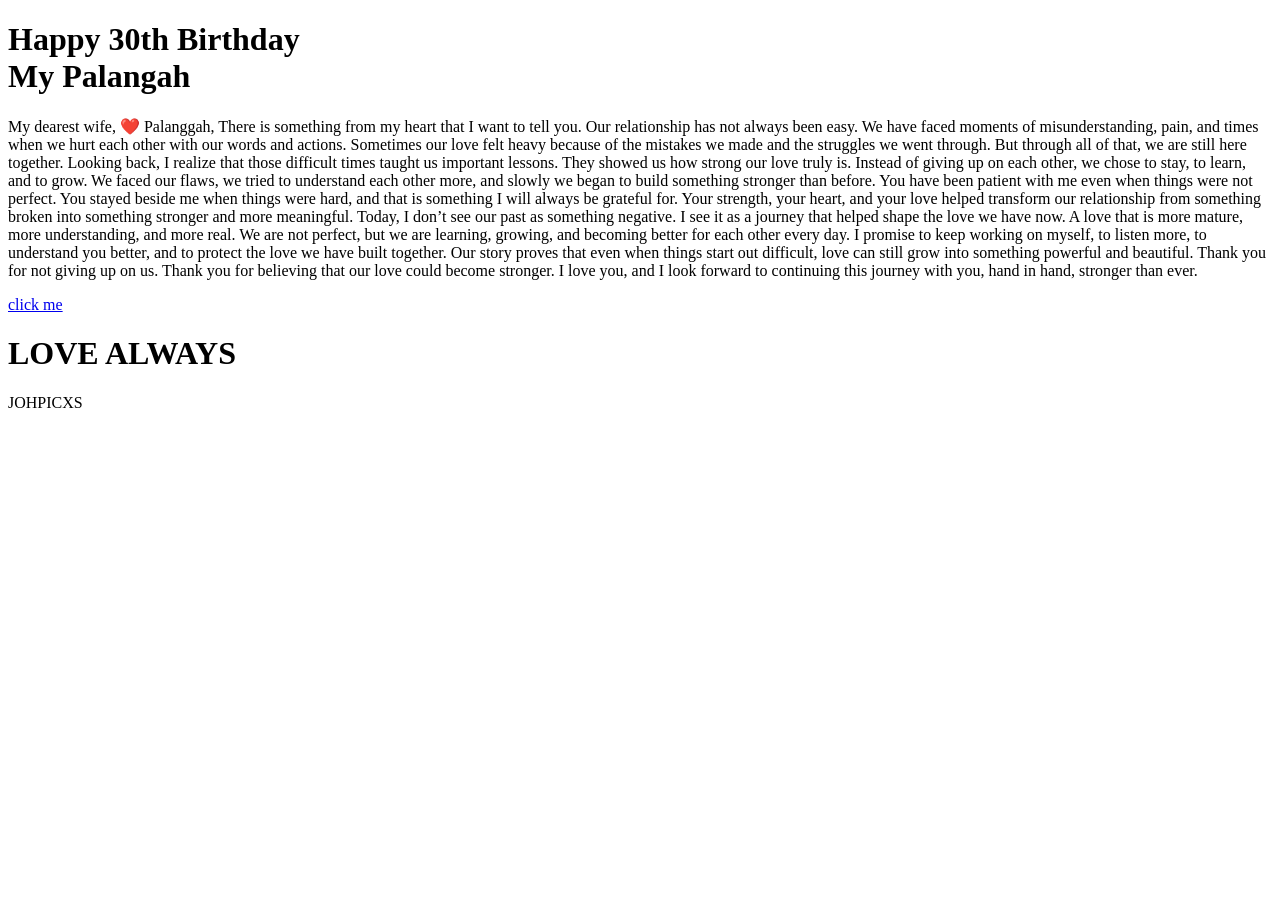
==== index.html @ 7232364c "Add files via upload" ====
<!DOCTYPE html>
<html lang="en">
<head>
<meta name="viewport" content="width=device-width, initial-scale=1.0">
<link rel="stylesheet" href="css/styles.css">
<link rel="preconnect" href="https://fonts.googleapis.com">
<link rel="preconnect" href="https://fonts.gstatic.com" crossorigin>
<link href="https://fonts.googleapis.com/css2?family=Bangers&family=Qwitcher+Grypen:wght@700&family=Smooch&family=The+Nautigal:wght@700&display=swap" rel="stylesheet"> 
<link href="https://fonts.googleapis.com/css2?family=Bangers&family=Pacifico&family=Qwitcher+Grypen:wght@700&family=Smooch&family=The+Nautigal:wght@700&display=swap" rel="stylesheet"> 
<title>HAPPY 30TH BIRTHDAY</title>
</head>
<body>
	<div class="container">
		<div id="head">
			<h1>Happy 30th Birthday <br>My Palangah</h1>
		</div>
		<div id="member">
			<p>My dearest wife, ❤️

		Palanggah,

There is something from my heart that I want to tell you. Our relationship has not always been easy. We have faced moments of misunderstanding, pain, and times when we hurt each other with our words and actions. Sometimes our love felt heavy because of the mistakes we made and the struggles we went through. But through all of that, we are still here together.

Looking back, I realize that those difficult times taught us important lessons. They showed us how strong our love truly is. Instead of giving up on each other, we chose to stay, to learn, and to grow. We faced our flaws, we tried to understand each other more, and slowly we began to build something stronger than before.

You have been patient with me even when things were not perfect. You stayed beside me when things were hard, and that is something I will always be grateful for. Your strength, your heart, and your love helped transform our relationship from something broken into something stronger and more meaningful.

Today, I don’t see our past as something negative. I see it as a journey that helped shape the love we have now. A love that is more mature, more understanding, and more real. We are not perfect, but we are learning, growing, and becoming better for each other every day.

I promise to keep working on myself, to listen more, to understand you better, and to protect the love we have built together. Our story proves that even when things start out difficult, love can still grow into something powerful and beautiful.

Thank you for not giving up on us. Thank you for believing that our love could become stronger.

I love you, and I look forward to continuing this journey with you, hand in hand, stronger than ever.
</p>

			<a href="memories.html" class="hvr-glow">click me</a>
		</div>
		<div id="footer">
			<H1>LOVE ALWAYS</H1>
			<P>JOHPICXS</P>
		</div>
	</div>
</body>
</html>
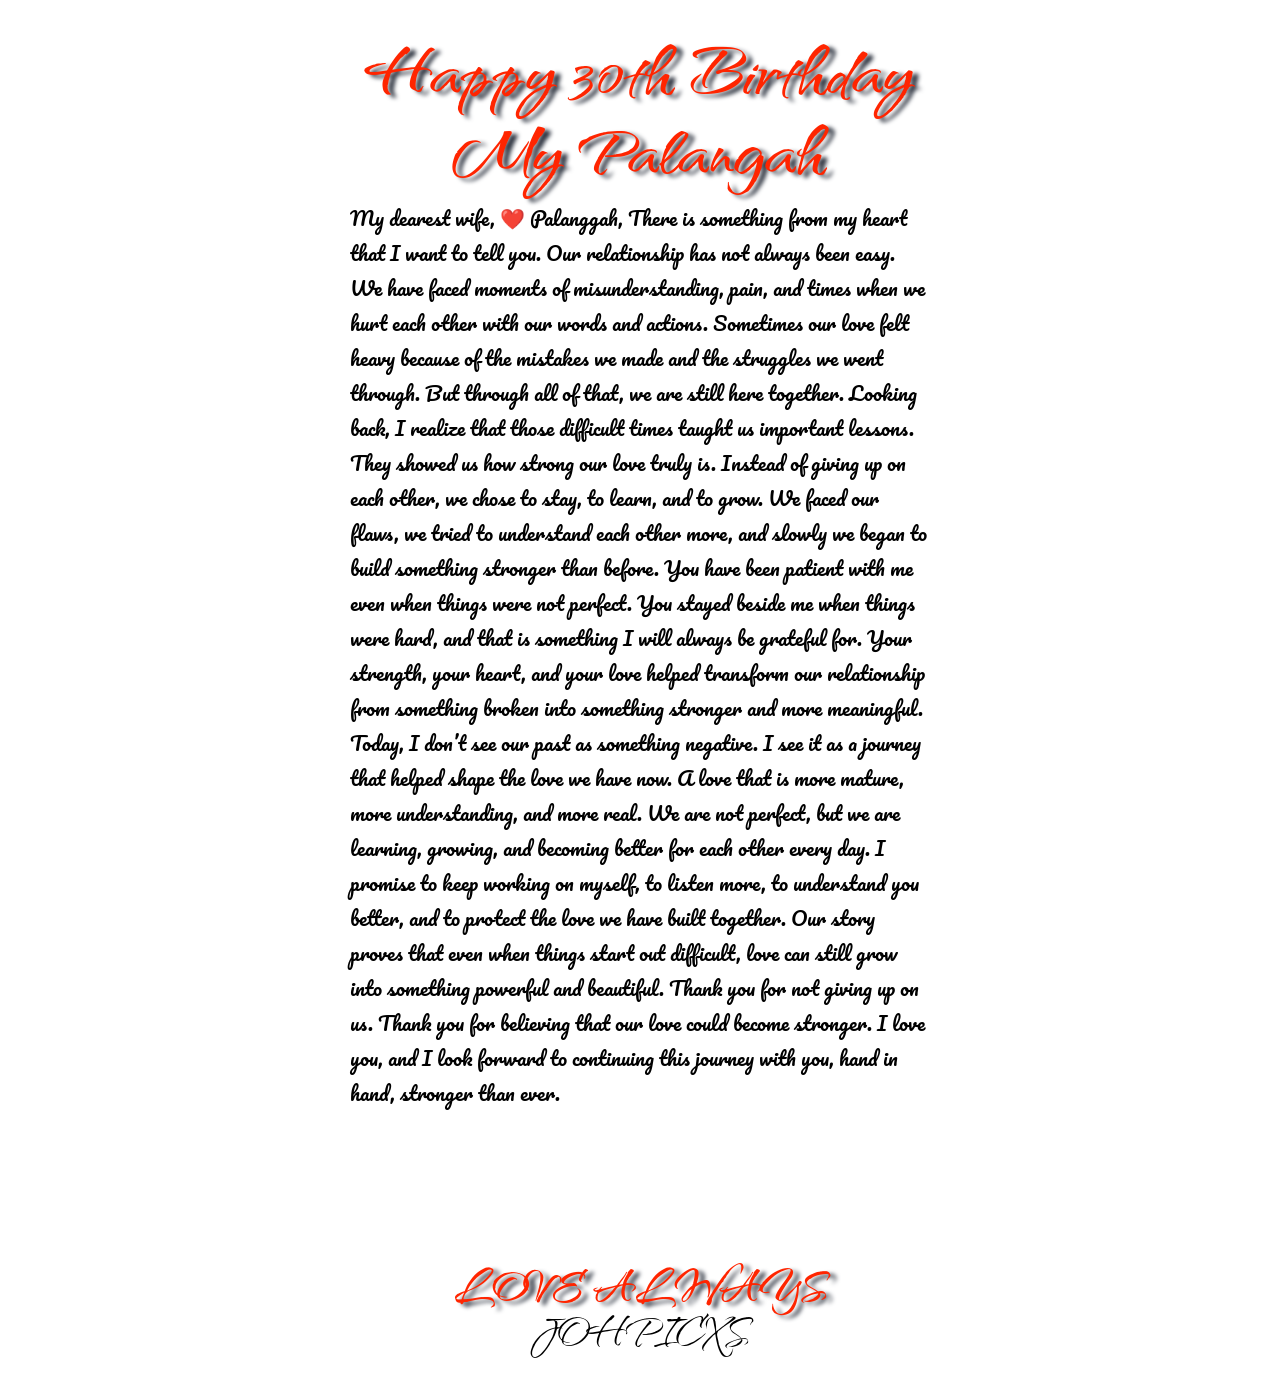
==== commit 5ba5cbfb: "Add files via upload" ====
--- a/index.html
+++ b/index.html
@@ -2,7 +2,7 @@
 <html lang="en">
 <head>
 <meta name="viewport" content="width=device-width, initial-scale=1.0">
-<link rel="stylesheet" href="css/styles.css">
+<link rel="stylesheet" href="styles.css">
 <link rel="preconnect" href="https://fonts.googleapis.com">
 <link rel="preconnect" href="https://fonts.gstatic.com" crossorigin>
 <link href="https://fonts.googleapis.com/css2?family=Bangers&family=Qwitcher+Grypen:wght@700&family=Smooch&family=The+Nautigal:wght@700&display=swap" rel="stylesheet"> 
--- a/styles.css
+++ b/styles.css
@@ -0,0 +1,121 @@
+body {
+  display: flex;
+  flex-wrap: wrap;
+}
+
+.container {
+  flex: 1;
+  min-width: 250px;
+}
+#footer{
+	 flex: 1;
+  min-width: 250px;
+}
+/* Mobile */
+/* Mobile default */
+body {
+  padding: 10px;
+}
+
+/* Tablet */
+@media (min-width: 768px) {
+  body {
+    padding: 20px;
+  }
+}
+
+/* Desktop */
+@media (min-width: 1024px) {
+ 
+  body {
+    
+    width:700px;
+  }
+}
+.container {
+  display: flex;
+  flex-wrap: wrap;
+}
+
+.box {
+  flex: 1;
+  min-width: 250px;
+}
+body img {
+  max-width: 100%;
+  height: auto;
+}
+
+h1 {
+	color:#ff2500;
+	text-align:center;
+ 	  font-family:'Qwitcher Grypen', cursive;
+ 	 font-size:90px;
+ 	 line-height: 80px;	
+ 	 text-shadow: 6px 3px 4px #2e3440;
+ 	 
+}
+h1,p{
+	margin:0;
+}
+body {
+	
+	background: url(../images/lovelettercopy.jpg) no-repeat center center fixed; 
+	margin:auto;	
+  -webkit-background-size: cover;
+  -moz-background-size: cover;
+  -o-background-size: cover;
+  background-size: cover;
+}
+.container {
+	width:700px;
+	padding:10px;
+	margin:auto;
+	margin-top:none;
+
+}
+#head {
+	padding-bottom: 10px;
+	margin: auto;
+}
+#member {
+	padding: 0 50px 0 50px;
+}
+#member p {
+	font-family: 'Pacifico', cursive;
+	font-size: 20px;
+
+}
+#member a {
+	text-align: center;
+	text-decoration: none;
+	display: block;
+	background: url(../images/heart.png) no-repeat center;
+	padding: 10px;
+	width: 130px;
+	height: 133px;
+	margin: 0 auto;
+	line-height: 130px;
+    text-indent:-9999px;
+    overflow:hidden;
+}
+.hvr-glow {
+  
+  
+  
+}
+.hvr-glow:hover, .hvr-glow:focus, .hvr-glow:active {
+  /*box-shadow: 0 0 8px rgba(0, 0, 0, 0.6);*/
+  box-shadow: 10px 2px 94px 15px rgba(232,232,232,1) inset;
+-webkit-box-shadow: 10px 2px 94px 15px rgba(232,232,232,1) inset;
+-moz-box-shadow: 10px 2px 94px 15px rgba(232,232,232,1) inset;
+}
+#footer h1,#footer p {
+	font-size: 60px;
+	text-align: center;
+	line-height: 45px;
+}
+#footer p {
+	font-family:'Qwitcher Grypen', cursive;
+
+}
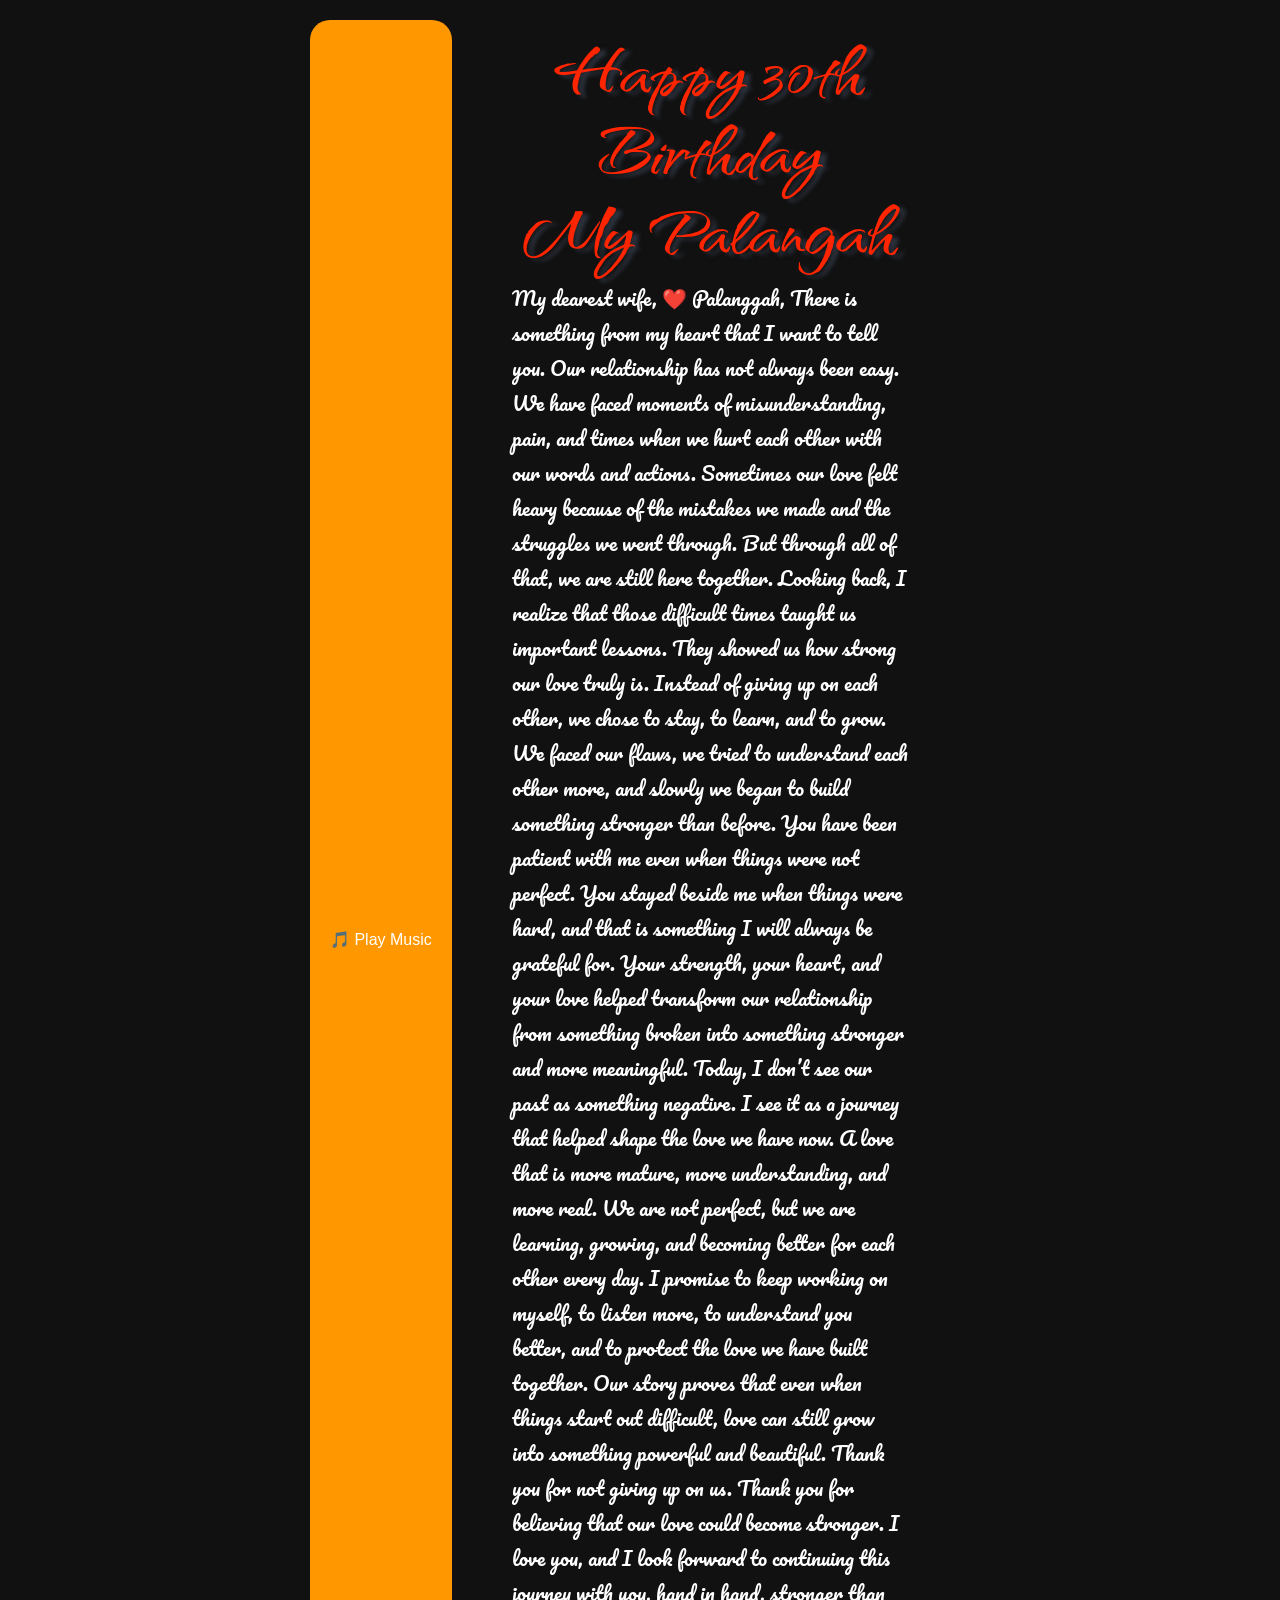
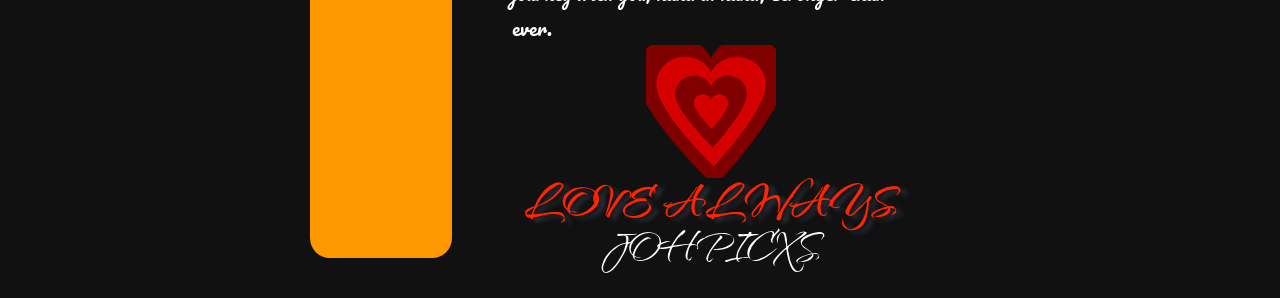
==== commit c688e62c: "Update index.html" ====
--- a/index.html
+++ b/index.html
@@ -3,6 +3,7 @@
 <head>
 <meta name="viewport" content="width=device-width, initial-scale=1.0">
 <link rel="stylesheet" href="styles.css">
+<link rel="stylesheet" href="galleryphoto.css">
 <link rel="preconnect" href="https://fonts.googleapis.com">
 <link rel="preconnect" href="https://fonts.gstatic.com" crossorigin>
 <link href="https://fonts.googleapis.com/css2?family=Bangers&family=Qwitcher+Grypen:wght@700&family=Smooch&family=The+Nautigal:wght@700&display=swap" rel="stylesheet"> 
@@ -10,6 +11,13 @@
 <title>HAPPY 30TH BIRTHDAY</title>
 </head>
 <body>
+	<!-- 🎵 Music Button -->
+    <button class="music-btn" onclick="toggleMusic()">🎵 Play Music</button>
+
+    <!-- 🎵 Audio (use your link here) -->
+    <audio id="bgMusic" loop>
+        <source src="ILOVEYOU.mp3" type="audio/mpeg">
+    </audio>
 	<div class="container">
 		<div id="head">
 			<h1>Happy 30th Birthday <br>My Palangah</h1>
@@ -41,6 +49,24 @@
 			<P>JOHPICXS</P>
 		</div>
 	</div>
+<script>
+let isPlaying = false;
+
+function toggleMusic() {
+    const music = document.getElementById("bgMusic");
+    const btn = document.querySelector(".music-btn");
+
+    if (isPlaying) {
+        music.pause();
+        btn.innerText = "🎵 Play Music";
+    } else {
+        music.play();
+        btn.innerText = "⏸ Pause Music";
+    }
+
+    isPlaying = !isPlaying;
+}
+</script>
 </body>
 </html> 
 
--- a/styles.css
+++ b/styles.css
@@ -60,7 +60,7 @@
 }
 body {
 	
-	background: url(../images/lovelettercopy.jpg) no-repeat center center fixed; 
+	background: url(lovelettercopy.jpg) no-repeat center center fixed; 
 	margin:auto;	
   -webkit-background-size: cover;
   -moz-background-size: cover;
@@ -90,7 +90,7 @@
 	text-align: center;
 	text-decoration: none;
 	display: block;
-	background: url(../images/heart.png) no-repeat center;
+	background: url(heart.png) no-repeat center;
 	padding: 10px;
 	width: 130px;
 	height: 133px;
--- a/galleryphoto.css
+++ b/galleryphoto.css
@@ -0,0 +1,57 @@
+* {
+    margin: 0;
+    padding: 0;
+    box-sizing: border-box;
+    font-family: Arial, sans-serif;
+}
+
+body {
+    background: #111;
+    color: #fff;
+    padding: 20px;
+}
+
+.title {
+    text-align: center;
+    margin-bottom: 20px;
+}
+
+.gallery {
+    display: grid;
+    grid-template-columns: repeat(auto-fit, minmax(250px, 1fr));
+    gap: 15px;
+}
+
+.gallery-item {
+    overflow: hidden;
+    border-radius: 10px;
+}
+
+.gallery-item img {
+    width: 100%;
+    height: 100%;
+    display: block;
+    transition: transform 0.4s ease, filter 0.4s ease;
+}
+
+.gallery-item img:hover {
+    transform: scale(1.1);
+    filter: brightness(1.2);
+}
+
+/* 🎵 Music Button */
+.music-btn {
+    background: #ff9800;
+    border: none;
+    padding: 10px 20px;
+    color: #fff;
+    font-size: 16px;
+    border-radius: 20px;
+    cursor: pointer;
+    margin-bottom: 20px;
+    transition: 0.3s;
+}
+
+.music-btn:hover {
+    background: #e68900;
+}
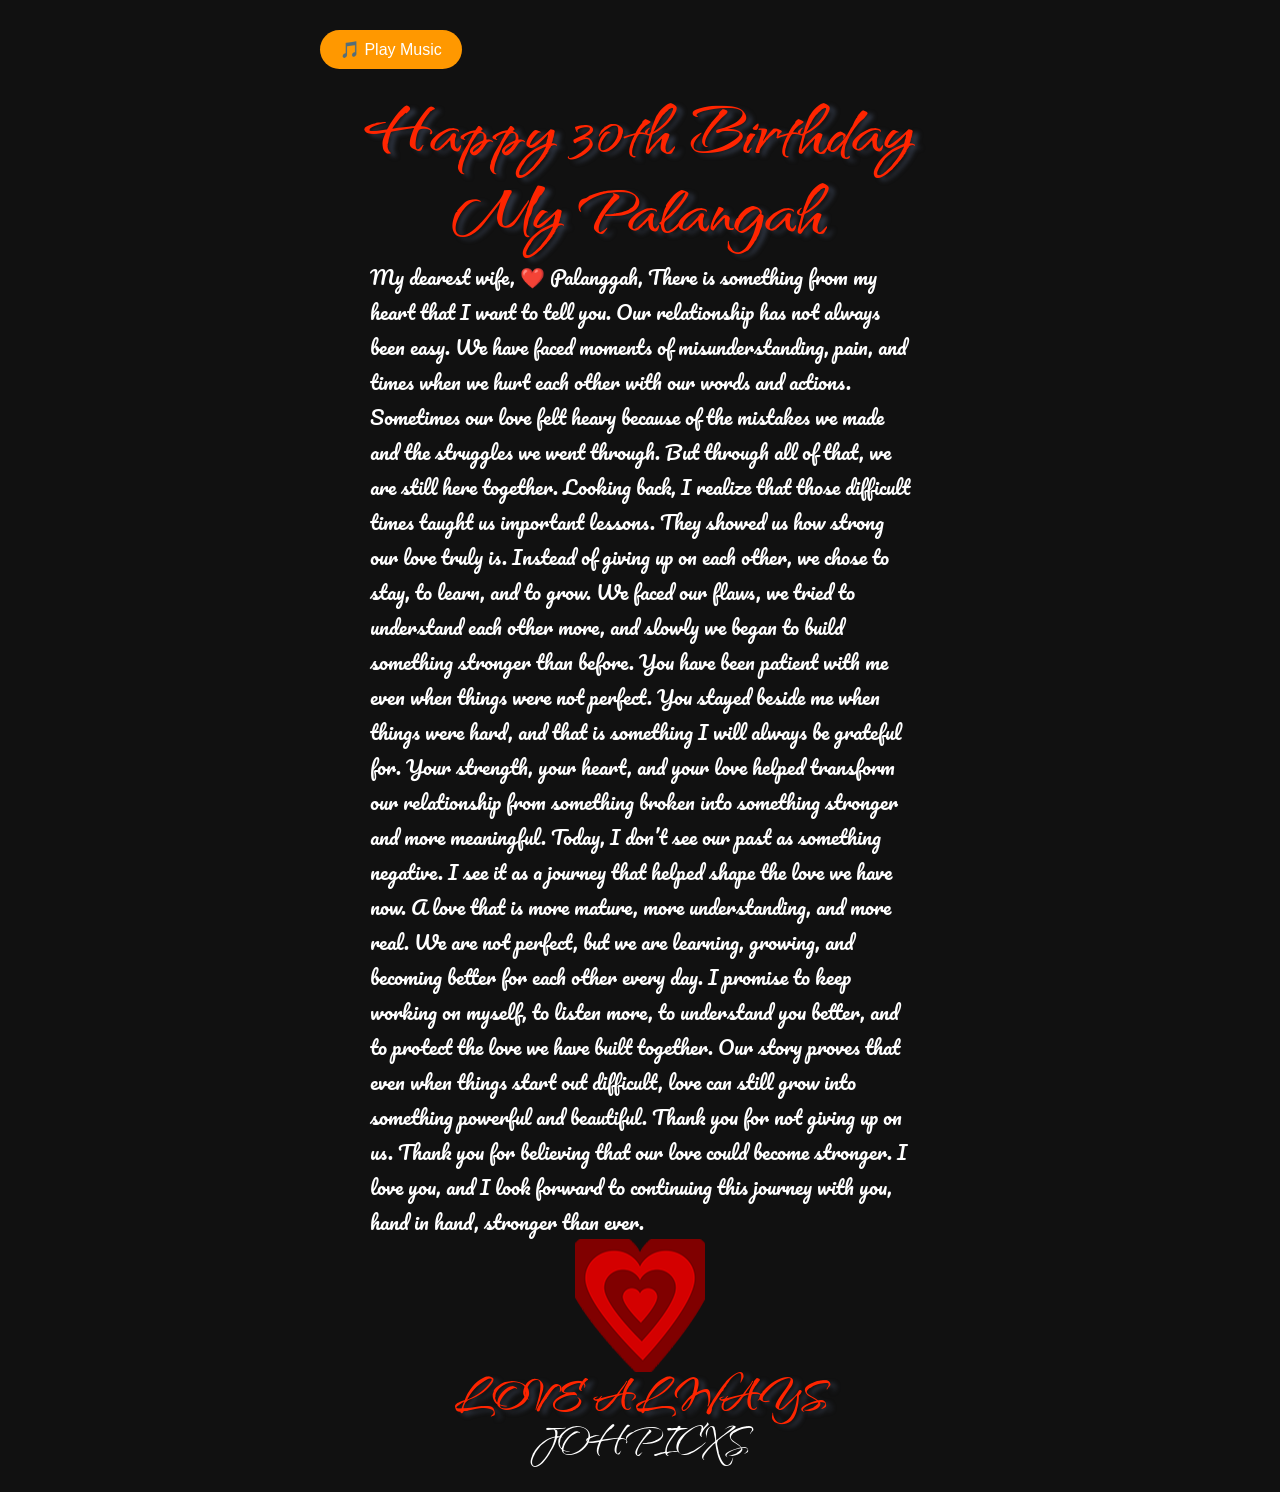
==== commit 3e92b97b: "Update index.html" ====
--- a/index.html
+++ b/index.html
@@ -11,14 +11,15 @@
 <title>HAPPY 30TH BIRTHDAY</title>
 </head>
 <body>
-	<!-- 🎵 Music Button -->
+	
+	<div class="container">
+		<!-- 🎵 Music Button -->
     <button class="music-btn" onclick="toggleMusic()">🎵 Play Music</button>
 
     <!-- 🎵 Audio (use your link here) -->
     <audio id="bgMusic" loop>
         <source src="ILOVEYOU.mp3" type="audio/mpeg">
     </audio>
-	<div class="container">
 		<div id="head">
 			<h1>Happy 30th Birthday <br>My Palangah</h1>
 		</div>
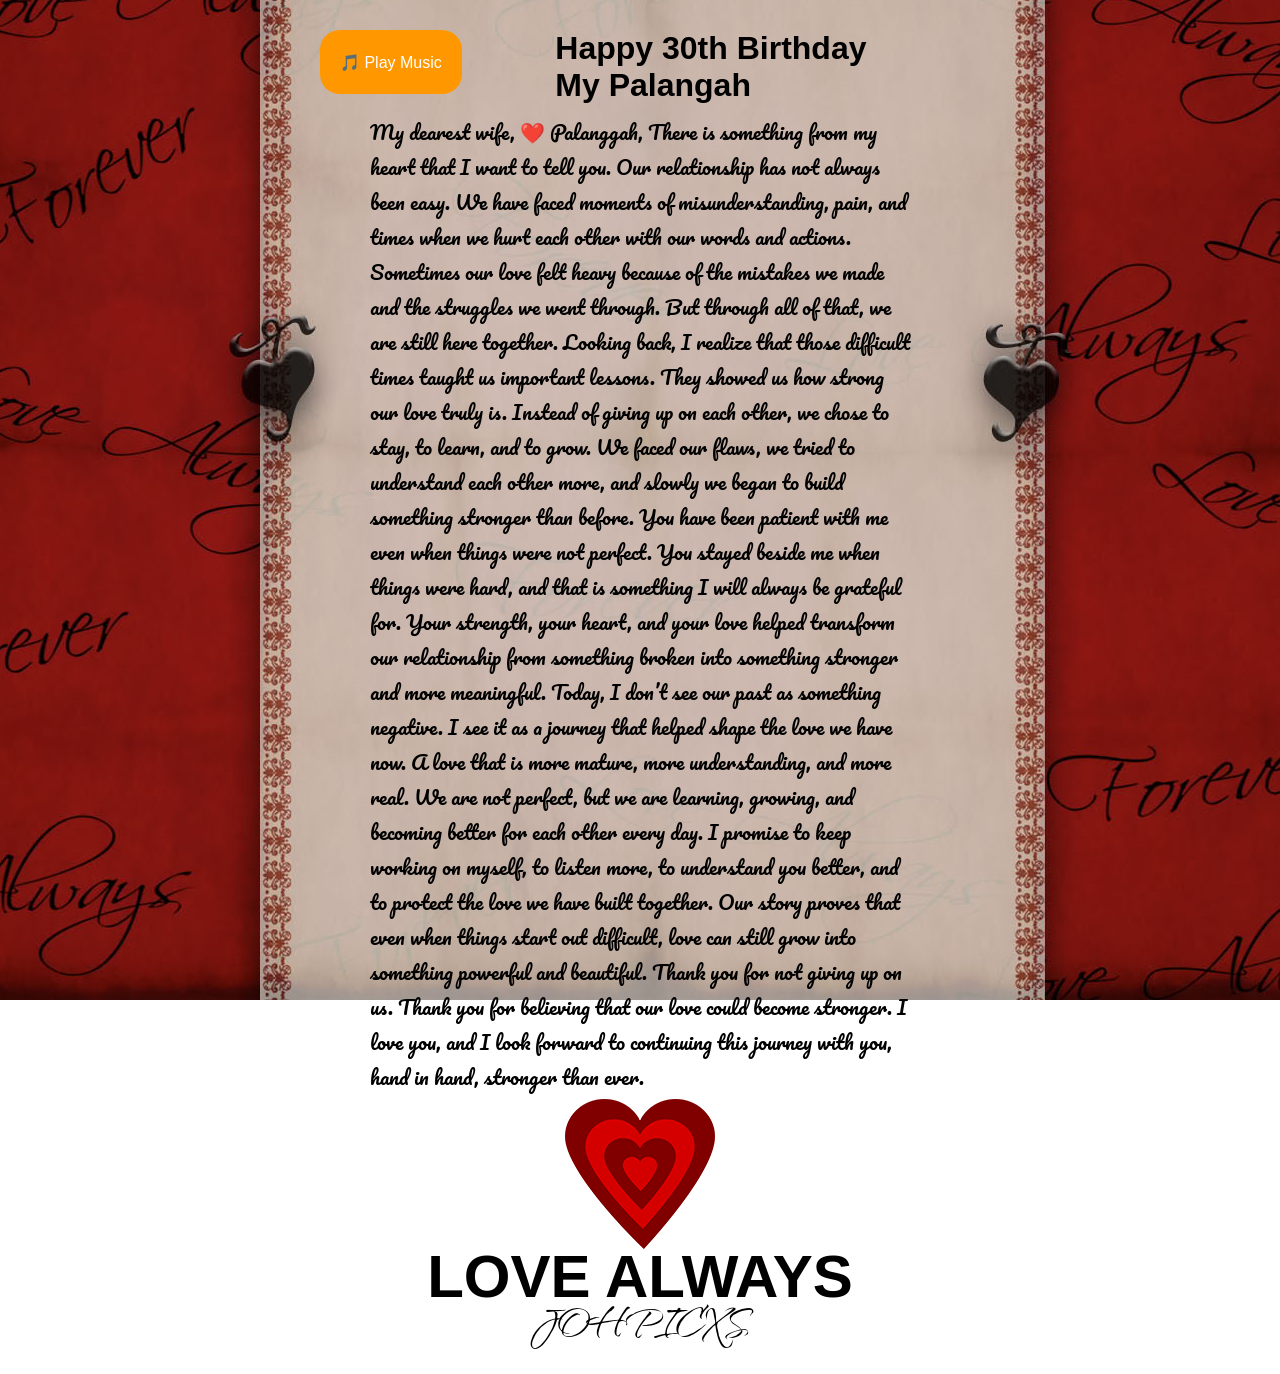
==== commit d5af53df: "Update index.html" ====
--- a/index.html
+++ b/index.html
@@ -21,7 +21,7 @@
         <source src="ILOVEYOU.mp3" type="audio/mpeg">
     </audio>
 		<div id="head">
-			<h1>Happy 30th Birthday <br>My Palangah</h1>
+			<h1 id="#mainh1">Happy 30th Birthday <br>My Palangah</h1>
 		</div>
 		<div id="member">
 			<p>My dearest wife, ❤️
--- a/styles.css
+++ b/styles.css
@@ -46,7 +46,7 @@
   height: auto;
 }
 
-h1 {
+#mainh1 {
 	color:#ff2500;
 	text-align:center;
  	  font-family:'Qwitcher Grypen', cursive;
@@ -57,10 +57,11 @@
 }
 h1,p{
 	margin:0;
+	color:#000;
 }
 body {
 	
-	background: url(lovelettercopy.jpg) no-repeat center center fixed; 
+	background: url(lovelettercopy.jpg) no-repeat center center fixed !important; 
 	margin:auto;	
   -webkit-background-size: cover;
   -moz-background-size: cover;
@@ -92,8 +93,8 @@
 	display: block;
 	background: url(heart.png) no-repeat center;
 	padding: 10px;
-	width: 130px;
-	height: 133px;
+	width: 160px;
+	height: 160px;
 	margin: 0 auto;
 	line-height: 130px;
     text-indent:-9999px;
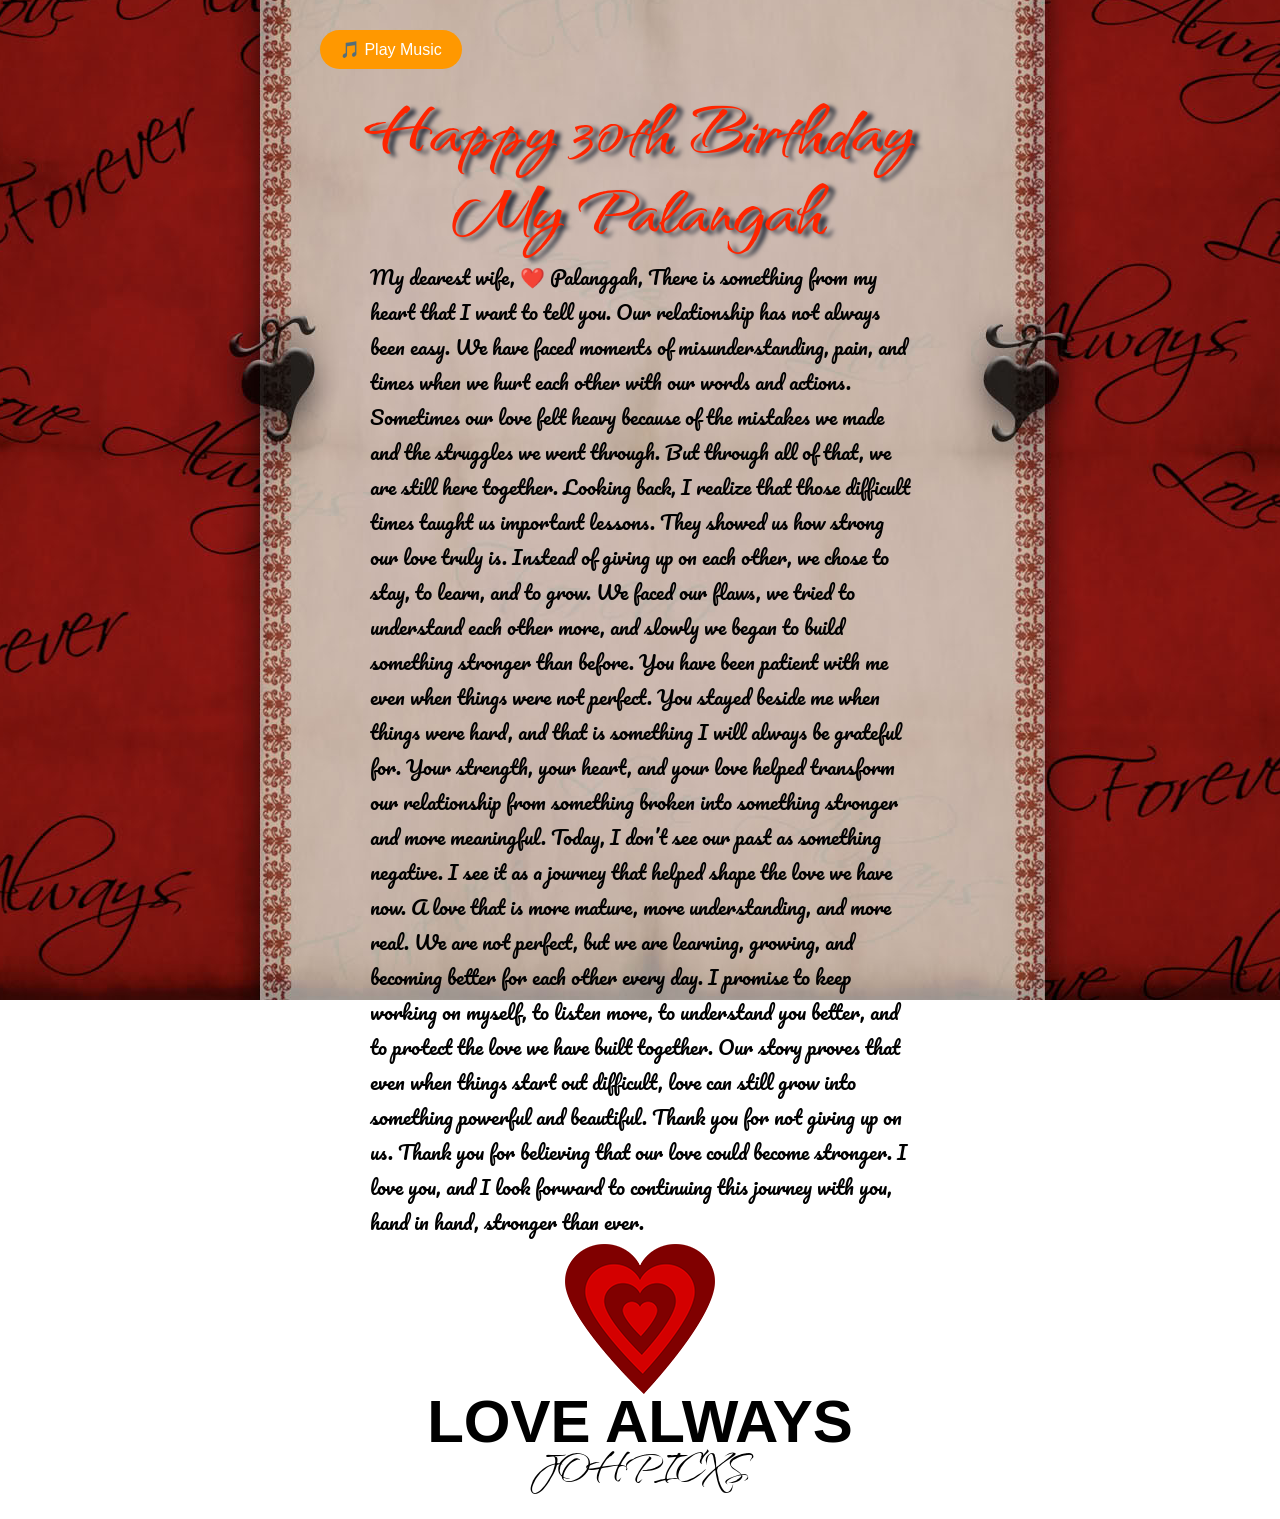
==== commit 6332b876: "Update index.html" ====
--- a/index.html
+++ b/index.html
@@ -21,7 +21,7 @@
         <source src="ILOVEYOU.mp3" type="audio/mpeg">
     </audio>
 		<div id="head">
-			<h1 id="#mainh1">Happy 30th Birthday <br>My Palangah</h1>
+			<h1 id="mainh1">Happy 30th Birthday <br>My Palangah</h1>
 		</div>
 		<div id="member">
 			<p>My dearest wife, ❤️
